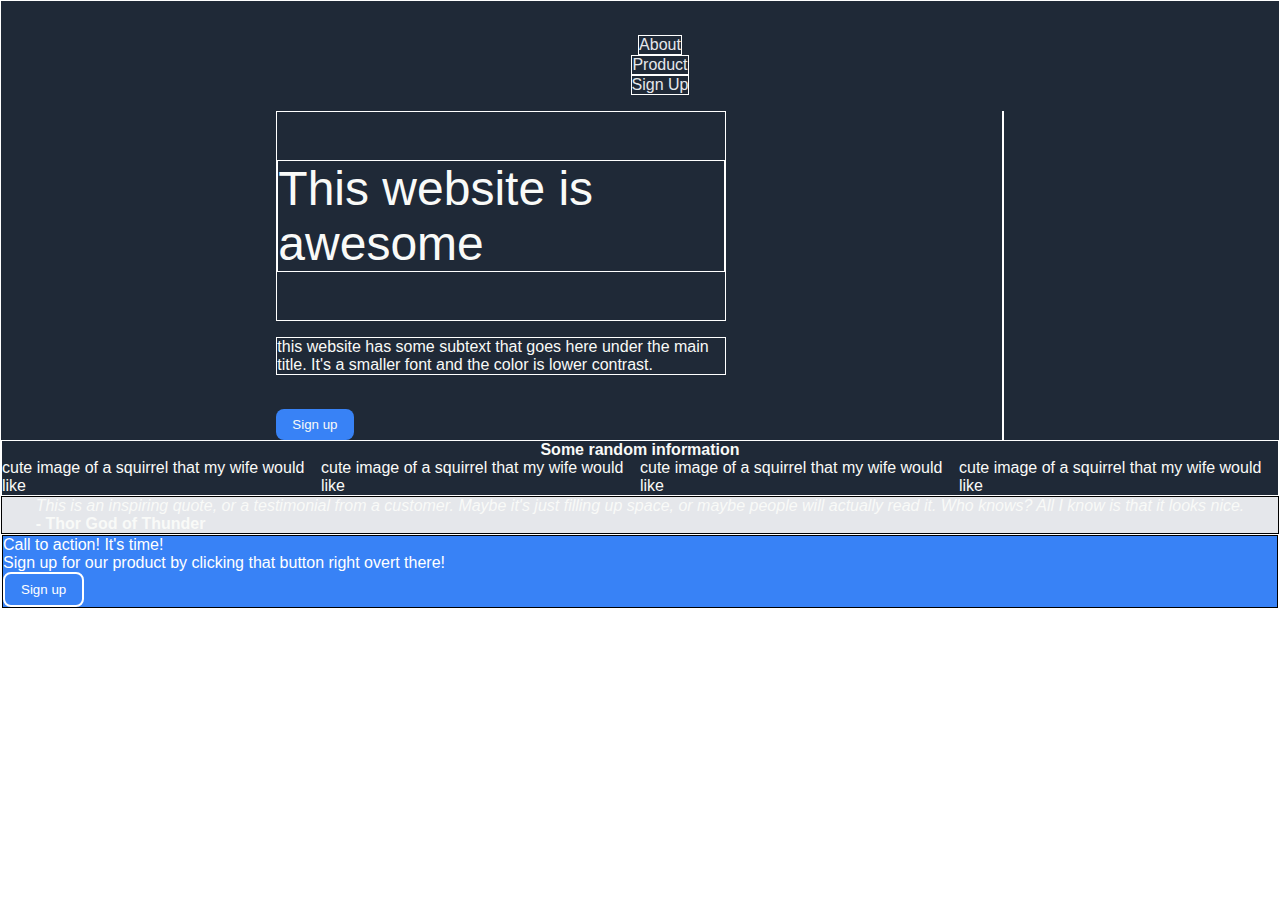
==== landing-page-index.html @ ed93235d "updated with most content and CSS rules" ====
<!DOCTYPE html>
<html>

<head>
    <meta charset="UTF-8">
    <meta http-equiv="X-UA-Compatible" content="IE=edge">
    <meta name="viewport" content="width=device-width, initial-scale=1.0">
    <title>Landing Page Project</title>
    <link rel="stylesheet" href="landing-page-style.css" </head>
</head>

<body>
    <div class="header-wrapper">
        <div class="header-top">
            <div class="header-logo">
                <img src="https://upload.wikimedia.org/wikipedia/commons/a/af/Tux.png" alt="" </div>
                <div class="header-buttons">
                    <ul>
                        <li><a href="">About</a></li>
                        <li><a href="">Product</a></li>
                        <li><a href="">Sign Up</a></li>
                    </ul>
                </div>
            </div>

            <div class="header-body">
                <div class="header-body-body">
                    <div id="awesome">
                        <p>This website is awesome</p>
                    </div>
                    <div class="title-subtitle">
                        <p>this website has some subtext that goes here under the main title. It's a smaller font and the color is lower contrast.</p><img src="" alt=""></div>
                    <div class="header-button">
                        <button>Sign up</button>
                    </div>
                </div>
                <div class="placeholder-image">
                    <img src="https://images.pexels.com/photos/210307/pexels-photo-210307.jpeg?auto=compress&cs=tinysrgb&h=650&w=940" alt="" </div>
                </div>
            </div>

            <div class="second-layer-wrapper">
                <div class="second-layer-title"><b>Some random information</b></div>
                <div class="container">
                    <div class="card">cute image of a squirrel that my wife would like
                        <img src="https://images.pexels.com/photos/460775/pexels-photo-460775.jpeg?auto=compress&cs=tinysrgb&h=650&w=940" alt=""></div>
                    <div class="card">cute image of a squirrel that my wife would like
                        <img src="https://images.pexels.com/photos/460775/pexels-photo-460775.jpeg?auto=compress&cs=tinysrgb&h=650&w=940" alt=""></div>
                    <div class="card">cute image of a squirrel that my wife would like
                        <img src="https://images.pexels.com/photos/460775/pexels-photo-460775.jpeg?auto=compress&cs=tinysrgb&h=650&w=940" alt=""></div>
                    <div class="card">cute image of a squirrel that my wife would like
                        <img src="https://images.pexels.com/photos/460775/pexels-photo-460775.jpeg?auto=compress&cs=tinysrgb&h=650&w=940" alt=""></div>
                </div>
            </div>

            <div class="third-layer-wrapper">
                <div class="third-layer-content"><i>This is an inspiring quote, or a testimonial from a customer. Maybe it's just filling up space, or maybe people will actually read it. Who knows? All I know is that it looks nice.</i><br><b>- Thor
            God of Thunder</b></div>
            </div>
            <div class="footer-wrapper">
                <div class="footer">
                    <div class="footer-title">Call to action! It's time!</div>
                    <div class="footer-content">Sign up for our product by clicking that button right overt there!</div>
                    <div class="footer-button">
                        <button>Sign up</button>
                    </div>
                </div>
</body>

</html>
---- landing-page-style.css ----
body {
    height: 100vh;
    margin: 0;
    padding: 0;
    overflow: hidden;
    font-family: Roboto, sans-serif;
    display: flex;
    flex-direction: column;
}

button {
    font-family: Roboto, sans-serif;
    border: none;
    border-radius: 8px;
    background: #eee;
    padding: 8px 16px;
}

ul {
    list-style-type: none;
}

.header-top {}

.header-top li {
    display: flex;
    justify-content: space-evenly;
}

.header-buttons {
    align-items: flex;
}

.header-logo img {
    max-width: 50px;
    max-height: 50px;
}

.header-wrapper,
.second-layer-wrapper,
.third-layer-wrapper,
.footer-wrapper {
    display: flex;
    flex-direction: column;
    justify-content: space-between;
    border: 1px solid white;
}

.second-layer-title {
    align-self: center;
}

.third-layer-wrapper {
    flex-grow: 1;
}

.third-layer-content {
    margin: auto;
}

.second-layer-wrapper,
.footer-wrapper {
    flex-shrink: 0;
}

.header-wrapper {
    background-color: #1F2937;
    color: #F9FAF8;
    border: 1px solid white;
}

.header-wrapper a {
    color: #E5E7EB;
    text-decoration: none;
    justify-content: space-between;
    border: 1px solid white;
}

.header-wrapper p {
    border: 1px solid white;
}

.header-wrapper button {
    background-color: #3882F6;
    color: #F9FAF8;
}

.header-body {
    display: flex;
    justify-content: space-evenly;
}

.header-body-body {
    max-width: 450px;
}

#awesome {
    border: 1px solid white;
    font-size: 48px;
    font-weight: extra-bold;
    display: flex;
    flex-direction: column;
    justify-content: space-evenly
}

.placeholder-image img {
    max-width: 500px;
    max-height: 300px;
}

.placeholder-image {
    border: 1px solid white;
}

.third-layer-wrapper {
    background-color: #E5E7EB;
    border: 1px solid black;
}

.container {
    display: flex;
    justify-content: space-between;
}

.card img {
    max-width: 200px;
    max-height: 200px;
    border-radius: 15px;
}

.footer {
    background-color: #3882F6;
    border: 1px solid black;
}

.footer-wrapper {
    background-color: white;
    color: white;
}

.footer-wrapper button {
    background-color: #3882F6;
    color: white;
    border: 2px solid white;
}
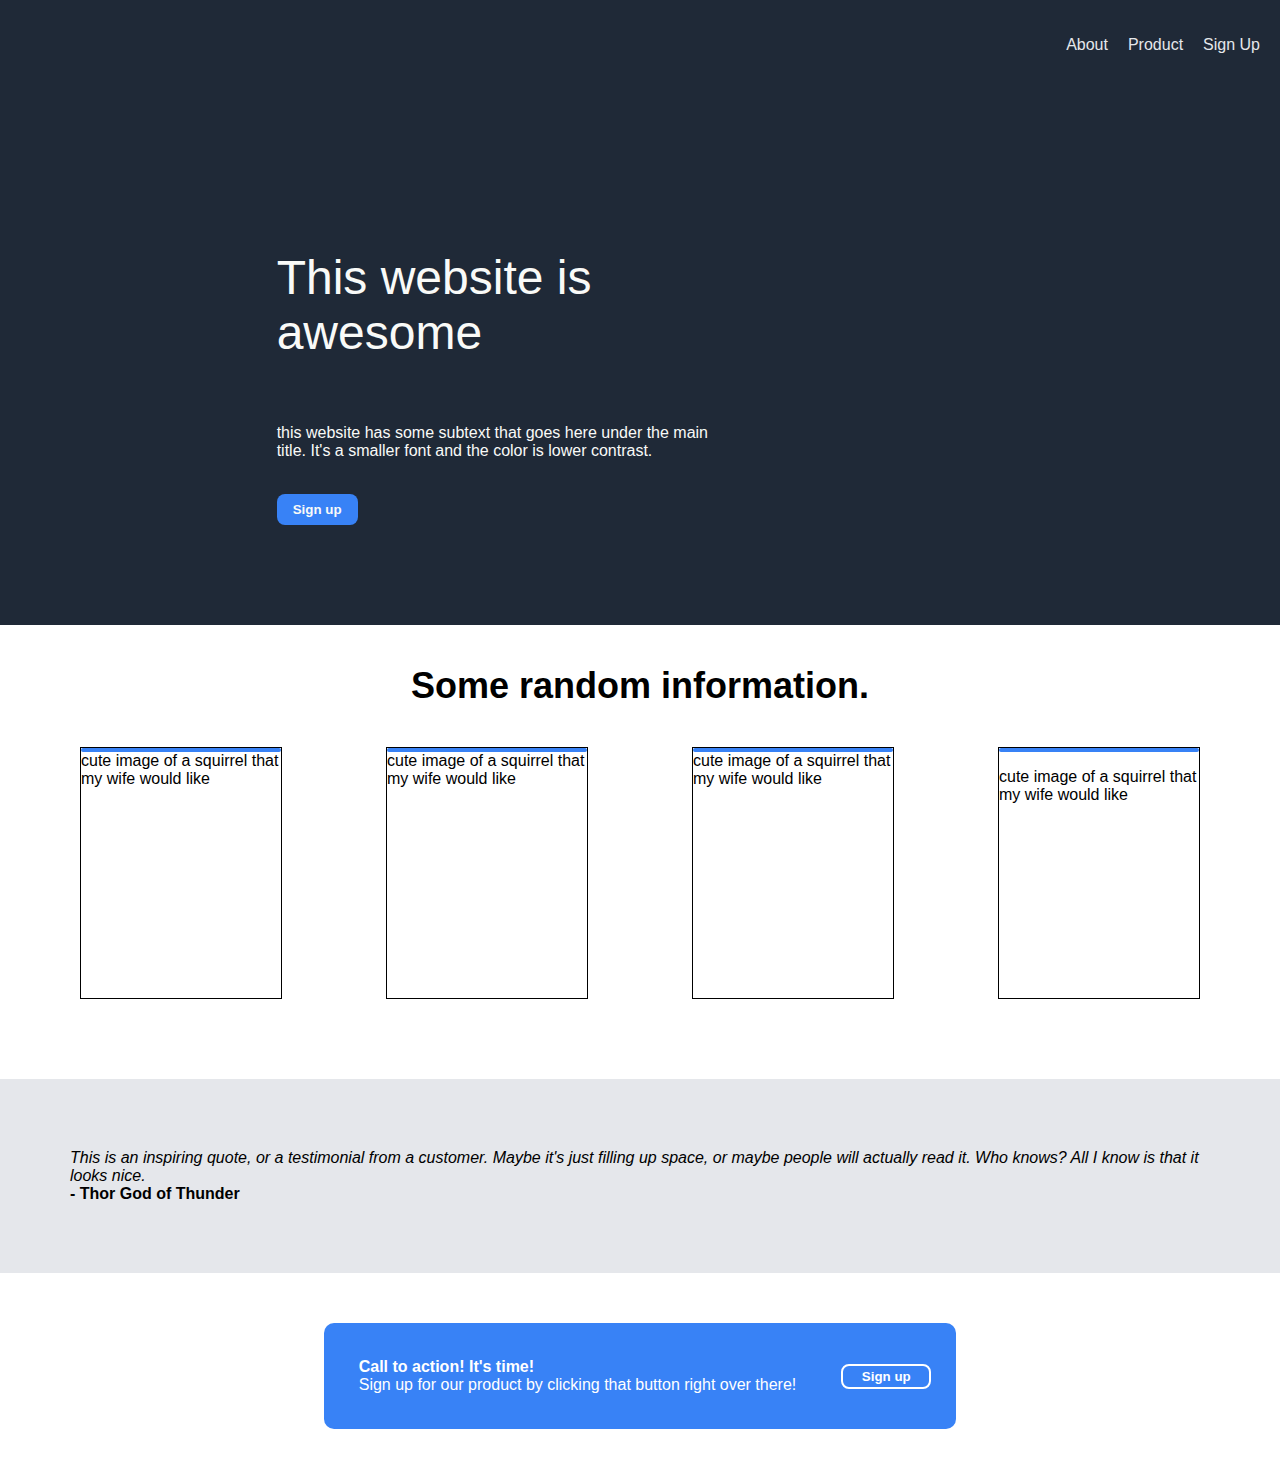
==== commit c0ef95d5: "changed logo and logo for tab" ====
--- a/landing-page-index.html
+++ b/landing-page-index.html
@@ -7,13 +7,17 @@
     <meta name="viewport" content="width=device-width, initial-scale=1.0">
     <title>Landing Page Project</title>
     <link rel="stylesheet" href="landing-page-style.css" </head>
+    <link rel="icon" href="https://external-content.duckduckgo.com/iu/?u=http%3A%2F%2Fwww.pngall.com%2Fwp-content%2Fuploads%2F2016%2F06%2FSquirrel-PNG-Clipart.png&f=1&nofb=1">
 </head>
 
 <body>
     <div class="header-wrapper">
         <div class="header-top">
-            <div class="header-logo">
-                <img src="https://upload.wikimedia.org/wikipedia/commons/a/af/Tux.png" alt="" </div>
+            <div class="header-logo-container">
+                <div class="header-logo">
+                    <img src="https://external-content.duckduckgo.com/iu/?u=http%3A%2F%2Fwww.pngall.com%2Fwp-content%2Fuploads%2F2016%2F06%2FSquirrel-PNG-Clipart.png&f=1&nofb=1" alt=""></div>
+            </div>
+            <div class="header-buttons-container">
                 <div class="header-buttons">
                     <ul>
                         <li><a href="">About</a></li>
@@ -22,49 +26,55 @@
                     </ul>
                 </div>
             </div>
+        </div>
 
-            <div class="header-body">
-                <div class="header-body-body">
-                    <div id="awesome">
-                        <p>This website is awesome</p>
-                    </div>
-                    <div class="title-subtitle">
-                        <p>this website has some subtext that goes here under the main title. It's a smaller font and the color is lower contrast.</p><img src="" alt=""></div>
-                    <div class="header-button">
+        <div class="header-body">
+            <div class="header-body-body">
+                <div id="awesome">
+                    <p>This website is awesome</p>
+                </div>
+                <div class="title-subtitle">
+                    <p>this website has some subtext that goes here under the main title. It's a smaller font and the color is lower contrast.</p><img src="" alt="">
+                    <div id="signup-button">
                         <button>Sign up</button>
                     </div>
                 </div>
+            </div>
+            <div class="image-wrapper">
                 <div class="placeholder-image">
                     <img src="https://images.pexels.com/photos/210307/pexels-photo-210307.jpeg?auto=compress&cs=tinysrgb&h=650&w=940" alt="" </div>
                 </div>
             </div>
+        </div>
 
-            <div class="second-layer-wrapper">
-                <div class="second-layer-title"><b>Some random information</b></div>
-                <div class="container">
-                    <div class="card">cute image of a squirrel that my wife would like
-                        <img src="https://images.pexels.com/photos/460775/pexels-photo-460775.jpeg?auto=compress&cs=tinysrgb&h=650&w=940" alt=""></div>
-                    <div class="card">cute image of a squirrel that my wife would like
-                        <img src="https://images.pexels.com/photos/460775/pexels-photo-460775.jpeg?auto=compress&cs=tinysrgb&h=650&w=940" alt=""></div>
-                    <div class="card">cute image of a squirrel that my wife would like
-                        <img src="https://images.pexels.com/photos/460775/pexels-photo-460775.jpeg?auto=compress&cs=tinysrgb&h=650&w=940" alt=""></div>
-                    <div class="card">cute image of a squirrel that my wife would like
-                        <img src="https://images.pexels.com/photos/460775/pexels-photo-460775.jpeg?auto=compress&cs=tinysrgb&h=650&w=940" alt=""></div>
+        <div class="second-layer-wrapper">
+            <div class="second-layer-title"><b>Some random information.</b></div>
+            <div class="container">
+                <div class="card">
+                    <img src="https://images.pexels.com/photos/460775/pexels-photo-460775.jpeg?auto=compress&cs=tinysrgb&h=650&w=940" alt="">cute image of a squirrel that my wife would like</div>
+                <div class="card">
+                    <img src="https://images.pexels.com/photos/460775/pexels-photo-460775.jpeg?auto=compress&cs=tinysrgb&h=650&w=940" alt="">cute image of a squirrel that my wife would like</div>
+                <div class="card">
+                    <img src="https://images.pexels.com/photos/460775/pexels-photo-460775.jpeg?auto=compress&cs=tinysrgb&h=650&w=940" alt="">cute image of a squirrel that my wife would like</div>
+                <div class="card">
+                    <img src="https://images.pexels.com/photos/460775/pexels-photo-460775.jpeg?auto=compress&cs=tinysrgb&h=650&w=940" alt="">
+                    <p>cute image of a squirrel that my wife would like</p>
                 </div>
             </div>
+        </div>
 
-            <div class="third-layer-wrapper">
-                <div class="third-layer-content"><i>This is an inspiring quote, or a testimonial from a customer. Maybe it's just filling up space, or maybe people will actually read it. Who knows? All I know is that it looks nice.</i><br><b>- Thor
+        <div class="third-layer-wrapper">
+            <div class="third-layer-content"><i>This is an inspiring quote, or a testimonial from a customer. Maybe it's just filling up space, or maybe people will actually read it. Who knows? All I know is that it looks nice.</i><br><b>- Thor
             God of Thunder</b></div>
+        </div>
+        <div class="footer-wrapper">
+            <div class="footer">
+
+                <div class="footer-content"><b>Call to action! It's time!</b><br>Sign up for our product by clicking that button right over there!</div>
+                <div class="footer-button">
+                    <button>Sign up</button>
+                </div>
             </div>
-            <div class="footer-wrapper">
-                <div class="footer">
-                    <div class="footer-title">Call to action! It's time!</div>
-                    <div class="footer-content">Sign up for our product by clicking that button right overt there!</div>
-                    <div class="footer-button">
-                        <button>Sign up</button>
-                    </div>
-                </div>
 </body>
 
 </html>--- a/landing-page-style.css
+++ b/landing-page-style.css
@@ -1,8 +1,9 @@
 body {
     height: 100vh;
-    margin: 0;
+    margin: 0 0 0;
     padding: 0;
-    overflow: hidden;
+    overflow-x: hidden;
+    overflow-y: auto;
     font-family: Roboto, sans-serif;
     display: flex;
     flex-direction: column;
@@ -20,22 +21,6 @@
     list-style-type: none;
 }
 
-.header-top {}
-
-.header-top li {
-    display: flex;
-    justify-content: space-evenly;
-}
-
-.header-buttons {
-    align-items: flex;
-}
-
-.header-logo img {
-    max-width: 50px;
-    max-height: 50px;
-}
-
 .header-wrapper,
 .second-layer-wrapper,
 .third-layer-wrapper,
@@ -43,22 +28,14 @@
     display: flex;
     flex-direction: column;
     justify-content: space-between;
-    border: 1px solid white;
-}
-
-.second-layer-title {
-    align-self: center;
-}
-
+}
+
+.header-wrapper,
+.second-layer-wrapper,
 .third-layer-wrapper {
     flex-grow: 1;
 }
 
-.third-layer-content {
-    margin: auto;
-}
-
-.second-layer-wrapper,
 .footer-wrapper {
     flex-shrink: 0;
 }
@@ -66,36 +43,98 @@
 .header-wrapper {
     background-color: #1F2937;
     color: #F9FAF8;
-    border: 1px solid white;
 }
 
 .header-wrapper a {
     color: #E5E7EB;
     text-decoration: none;
     justify-content: space-between;
-    border: 1px solid white;
-}
-
-.header-wrapper p {
-    border: 1px solid white;
-}
+}
+
+.header-wrapper p {}
 
 .header-wrapper button {
     background-color: #3882F6;
     color: #F9FAF8;
+    font-weight: bold;
+}
+
+.header-top {
+    display: flex;
+    justify-content: space-between;
+    overflow: hidden;
+    margin: 10px;
+}
+
+@media only screen and (max-width: 600px) {
+    .header-top {
+        margin-left: auto;
+        margin-right: auto;
+    }
+}
+
+.header-top li {
+    display: flex;
+    justify-content: space-evenly;
+    align-content: center;
+    float: left;
+    padding: 10px;
+}
+
+.header-buttons-container {
+    max-width: auto;
+    max-height: fit-content;
+}
+
+#signup-button {
+    gap: 0;
+}
+
+.title-subtitle {
+    gap: 0;
+}
+
+.header-logo-container {
+    display: flex;
+}
+
+.header-logo {
+    max-width: 70px;
+    max-height: 70px;
+}
+
+.header-logo img {
+    max-width: 70px;
+    max-height: 70px;
 }
 
 .header-body {
     display: flex;
     justify-content: space-evenly;
+    margin-bottom: 100px;
+    margin-top: 10%;
+}
+
+@media only screen and (max-width 600px) {
+    .header-body {
+        flex-shrink: 0;
+    }
 }
 
 .header-body-body {
     max-width: 450px;
 }
 
+.image-wrapper {}
+
+.placeholder-image {}
+
+.placeholder-image img {
+    max-width: 600px;
+    max-height: 300px;
+}
+
 #awesome {
-    border: 1px solid white;
     font-size: 48px;
     font-weight: extra-bold;
     display: flex;
@@ -103,43 +142,93 @@
     justify-content: space-evenly
 }
 
-.placeholder-image img {
-    max-width: 500px;
-    max-height: 300px;
-}
-
-.placeholder-image {
-    border: 1px solid white;
+.second-layer-wrapper {
+    background-color: white;
+    color: black;
+    max-height: auto;
+    max-width: auto;
+    padding: 80px;
+    display: flex;
+    gap: 20px;
+}
+
+.second-layer-title {
+    align-self: center;
+    margin-top: -40px;
+    margin-bottom: 20px;
+    font-size: 36px;
+}
+
+.container {
+    display: flex;
+    justify-content: space-between;
+    gap: inherit;
+}
+
+.card {
+    overflow: hidden;
+    display: flex;
+    flex-direction: column;
+    flex-wrap: wrap;
+    max-width: 200px;
+    height: 250px;
+    border: solid 1px black;
+    overflow-wrap: break-word;
+    flex: 1;
+}
+
+.card img {
+    max-width: inherit;
+    max-height: inherit;
+    border-radius: 15px;
+    border: 2px solid #3882F6;
+}
+
+.card p {
+    overflow-wrap: break-word;
+    flex: 1;
 }
 
 .third-layer-wrapper {
     background-color: #E5E7EB;
-    border: 1px solid black;
-}
-
-.container {
-    display: flex;
-    justify-content: space-between;
-}
-
-.card img {
-    max-width: 200px;
-    max-height: 200px;
-    border-radius: 15px;
-}
-
-.footer {
-    background-color: #3882F6;
-    border: 1px solid black;
+    max-height: auto;
+    max-width: auto;
+    padding: 70px;
+}
+
+.third-layer-content {
+    color: black;
+    margin: auto;
 }
 
 .footer-wrapper {
     background-color: white;
     color: white;
+    align-items: center;
+    padding: 35px;
+}
+
+.footer {
+    background-color: #3882F6;
+    border-radius: 10px;
+    max-width: auto;
+    max-height: auto;
+    padding: 25px;
+    display: flex;
+    justify-content: space-evenly;
+    align-items: center;
+    margin: 15px;
+}
+
+.footer-content {
+    padding: 10px;
+    margin-right: 35px;
 }
 
 .footer-wrapper button {
     background-color: #3882F6;
     color: white;
     border: 2px solid white;
+    padding: 3px;
+    width: 90px
 }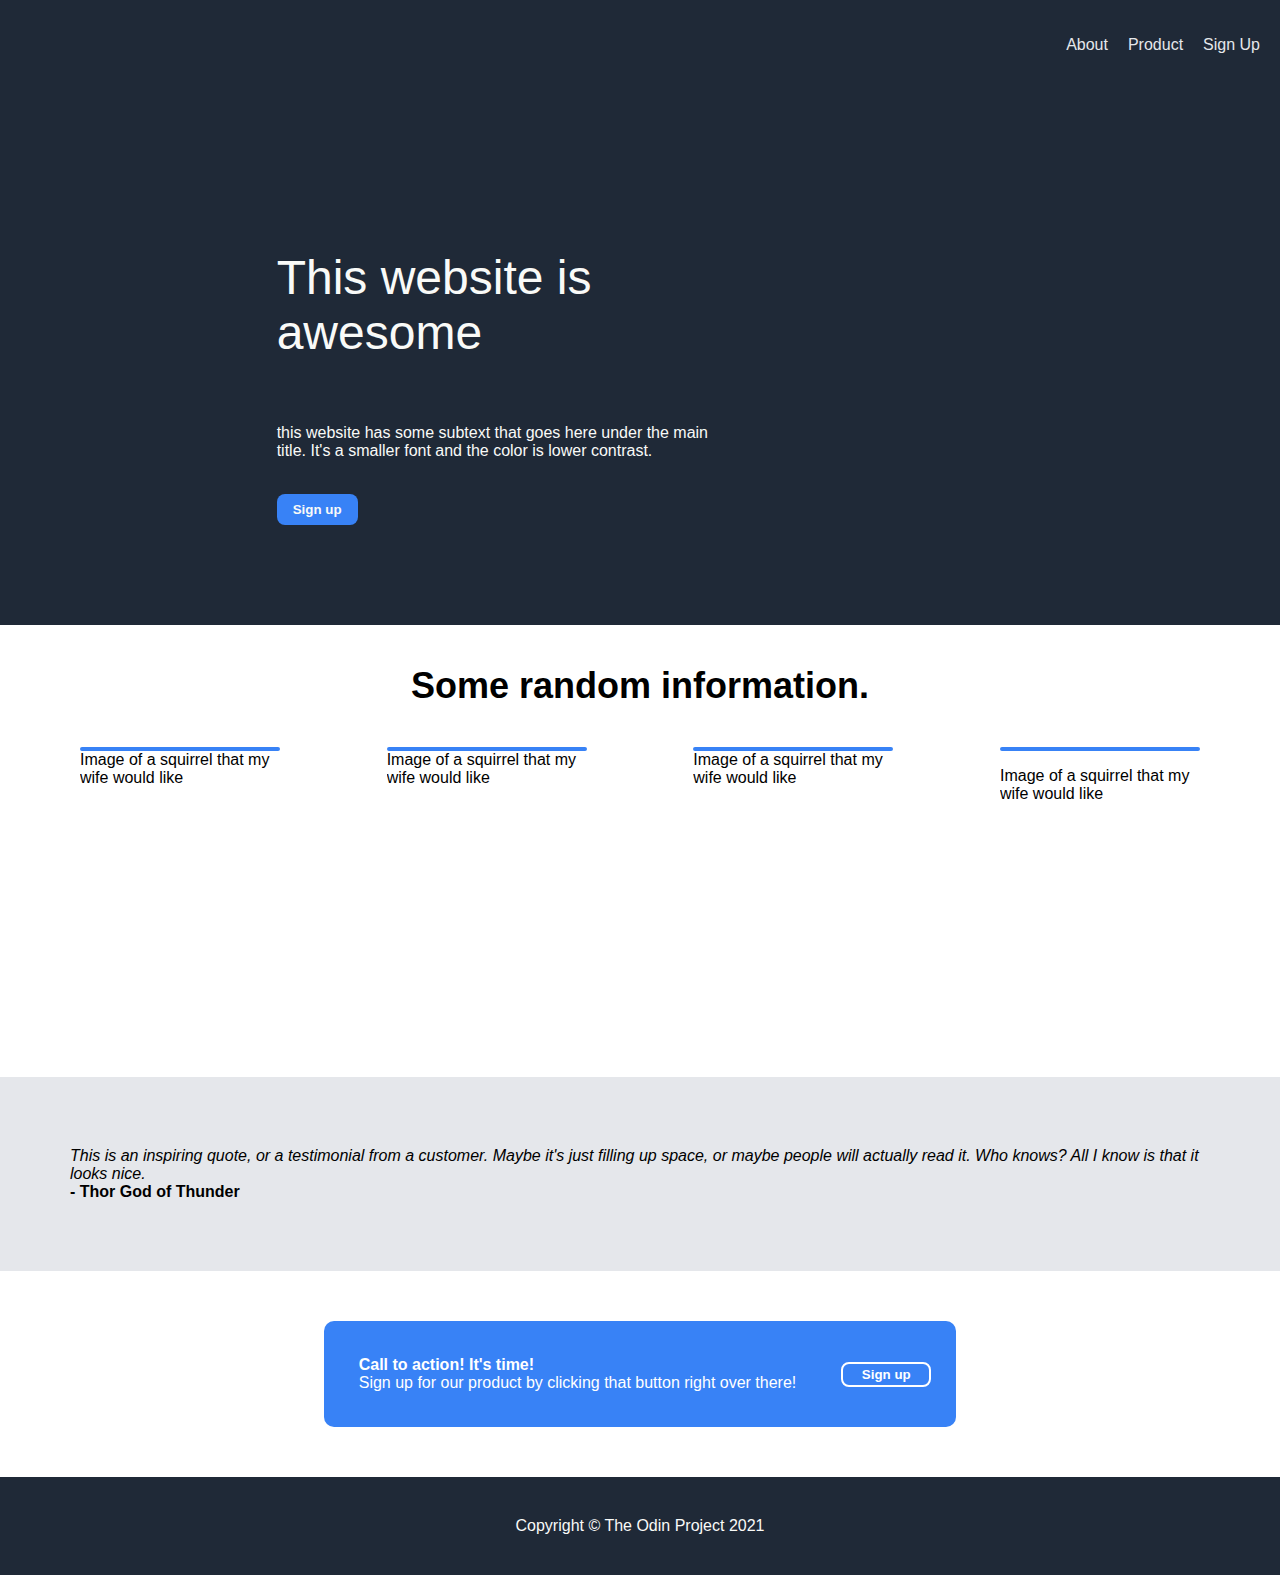
==== commit 674518bf: "final changes before uploading" ====
--- a/landing-page-index.html
+++ b/landing-page-index.html
@@ -51,14 +51,14 @@
             <div class="second-layer-title"><b>Some random information.</b></div>
             <div class="container">
                 <div class="card">
-                    <img src="https://images.pexels.com/photos/460775/pexels-photo-460775.jpeg?auto=compress&cs=tinysrgb&h=650&w=940" alt="">cute image of a squirrel that my wife would like</div>
+                    <img src="https://images.pexels.com/photos/460775/pexels-photo-460775.jpeg?auto=compress&cs=tinysrgb&h=650&w=940" alt="">Image of a squirrel that my wife would like</div>
                 <div class="card">
-                    <img src="https://images.pexels.com/photos/460775/pexels-photo-460775.jpeg?auto=compress&cs=tinysrgb&h=650&w=940" alt="">cute image of a squirrel that my wife would like</div>
+                    <img src="https://images.pexels.com/photos/460775/pexels-photo-460775.jpeg?auto=compress&cs=tinysrgb&h=650&w=940" alt="">Image of a squirrel that my wife would like</div>
                 <div class="card">
-                    <img src="https://images.pexels.com/photos/460775/pexels-photo-460775.jpeg?auto=compress&cs=tinysrgb&h=650&w=940" alt="">cute image of a squirrel that my wife would like</div>
+                    <img src="https://images.pexels.com/photos/460775/pexels-photo-460775.jpeg?auto=compress&cs=tinysrgb&h=650&w=940" alt="">Image of a squirrel that my wife would like</div>
                 <div class="card">
                     <img src="https://images.pexels.com/photos/460775/pexels-photo-460775.jpeg?auto=compress&cs=tinysrgb&h=650&w=940" alt="">
-                    <p>cute image of a squirrel that my wife would like</p>
+                    <p>Image of a squirrel that my wife would like</p>
                 </div>
             </div>
         </div>
@@ -75,6 +75,13 @@
                     <button>Sign up</button>
                 </div>
             </div>
+        </div>
+        <div class="copyright-wrapper">
+            <div class="odin-copyright">
+                <div class="odin-copyright-content">Copyright © The Odin Project 2021
+                </div>
+            </div>
+        </div>
 </body>
 
 </html>--- a/landing-page-style.css
+++ b/landing-page-style.css
@@ -172,7 +172,6 @@
     flex-wrap: wrap;
     max-width: 200px;
     height: 250px;
-    border: solid 1px black;
     overflow-wrap: break-word;
     flex: 1;
 }
@@ -182,6 +181,8 @@
     max-height: inherit;
     border-radius: 15px;
     border: 2px solid #3882F6;
+    font-size: 30px;
+    font-size: 3.5vw;
 }
 
 .card p {
@@ -231,4 +232,13 @@
     border: 2px solid white;
     padding: 3px;
     width: 90px
+}
+
+.odin-copyright {
+    display: flex;
+    justify-content: space-evenly;
+    align-items: center;
+    padding: 25px;
+    margin: 15px;
+    border-radius: 10px;
 }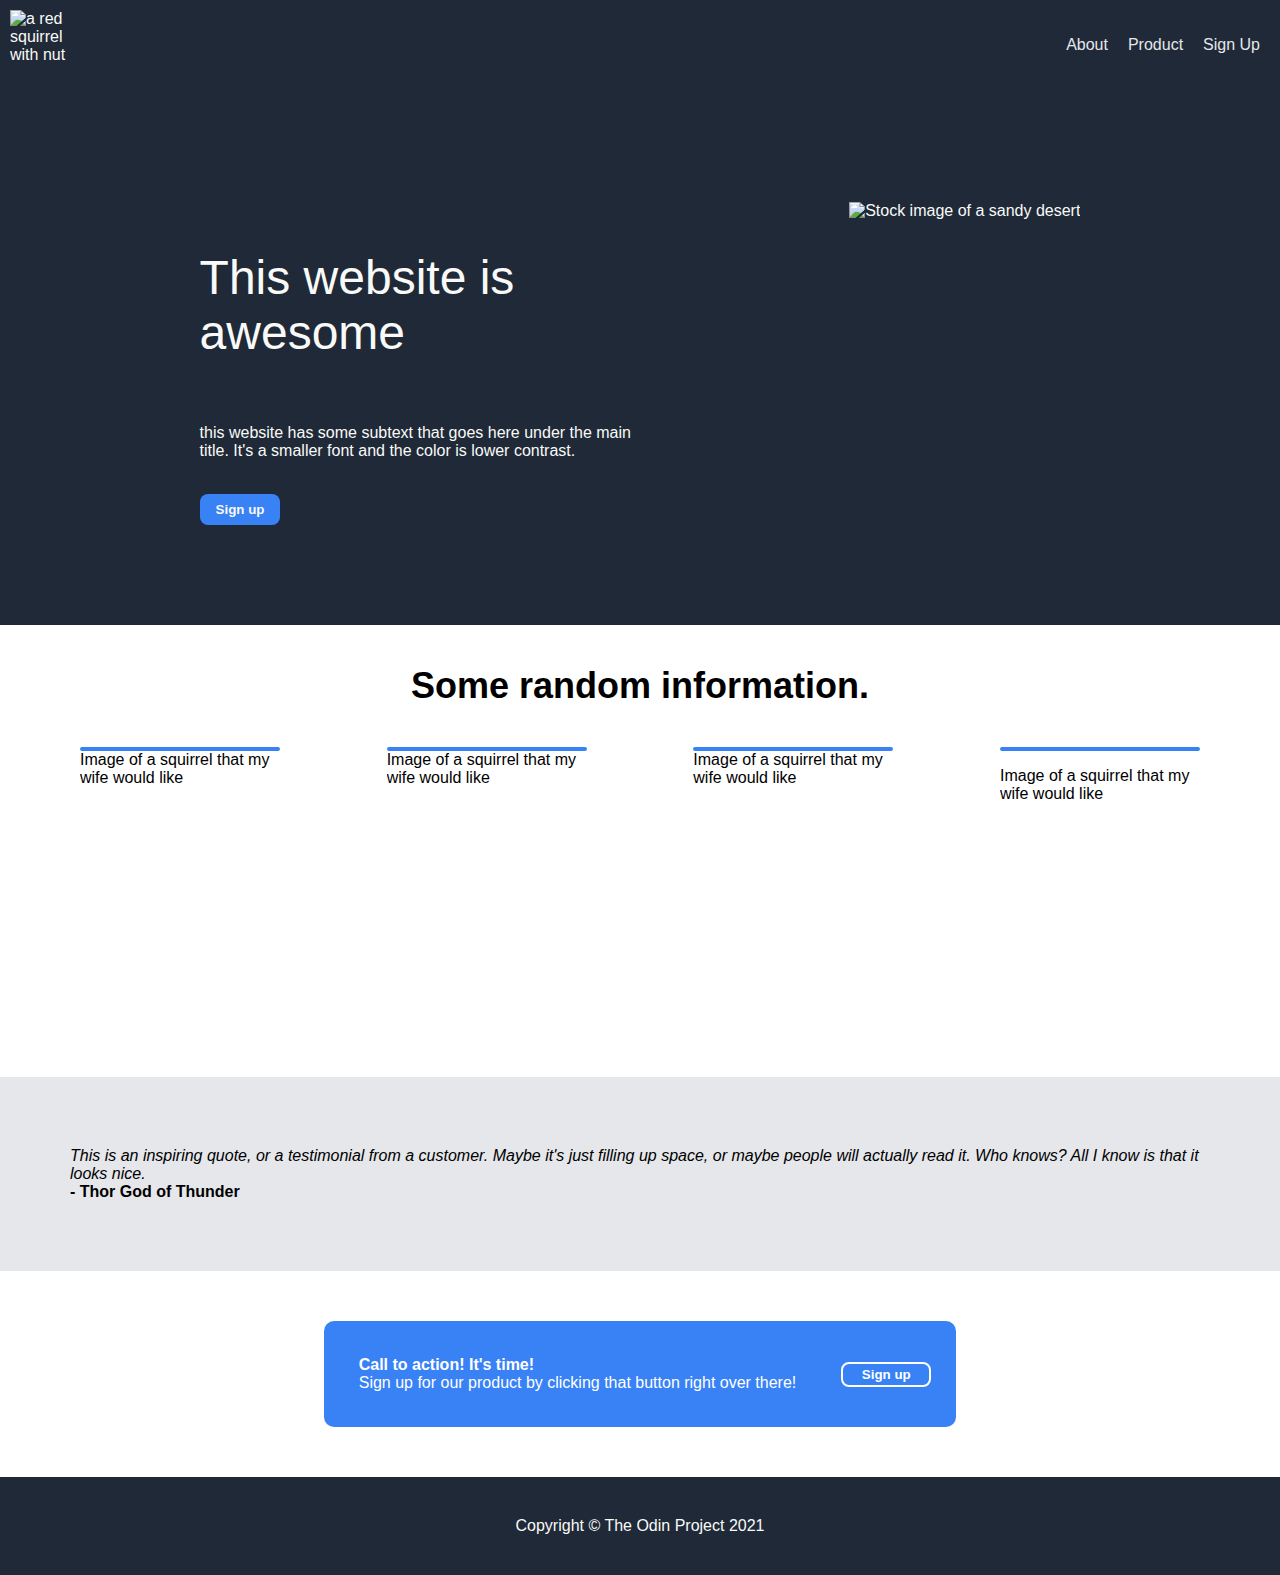
==== commit b99f137b: "Added photo credits to README and updated alts for images in index" ====
--- a/landing-page-index.html
+++ b/landing-page-index.html
@@ -7,7 +7,7 @@
     <meta name="viewport" content="width=device-width, initial-scale=1.0">
     <title>Landing Page Project</title>
     <link rel="stylesheet" href="landing-page-style.css" </head>
-    <link rel="icon" href="https://external-content.duckduckgo.com/iu/?u=http%3A%2F%2Fwww.pngall.com%2Fwp-content%2Fuploads%2F2016%2F06%2FSquirrel-PNG-Clipart.png&f=1&nofb=1">
+    <link rel="icon" href="https://external-content.duckduckgo.com/iu/?u=http%3A%2F%2Fwww.pngall.com%2Fwp-content%2Fuploads%2F2016%2F06%2FSquirrel-PNG-Clipart.png&f=1&nofb=1" alt="a red squirrel with nut">
 </head>
 
 <body>
@@ -15,7 +15,7 @@
         <div class="header-top">
             <div class="header-logo-container">
                 <div class="header-logo">
-                    <img src="https://external-content.duckduckgo.com/iu/?u=http%3A%2F%2Fwww.pngall.com%2Fwp-content%2Fuploads%2F2016%2F06%2FSquirrel-PNG-Clipart.png&f=1&nofb=1" alt=""></div>
+                    <img src="https://external-content.duckduckgo.com/iu/?u=http%3A%2F%2Fwww.pngall.com%2Fwp-content%2Fuploads%2F2016%2F06%2FSquirrel-PNG-Clipart.png&f=1&nofb=1" alt="a red squirrel with nut"></div>
             </div>
             <div class="header-buttons-container">
                 <div class="header-buttons">
@@ -42,7 +42,7 @@
             </div>
             <div class="image-wrapper">
                 <div class="placeholder-image">
-                    <img src="https://images.pexels.com/photos/210307/pexels-photo-210307.jpeg?auto=compress&cs=tinysrgb&h=650&w=940" alt="" </div>
+                    <img src="https://images.pexels.com/photos/210307/pexels-photo-210307.jpeg?auto=compress&cs=tinysrgb&h=650&w=940" alt="Stock image of a sandy desert" </div>
                 </div>
             </div>
         </div>
